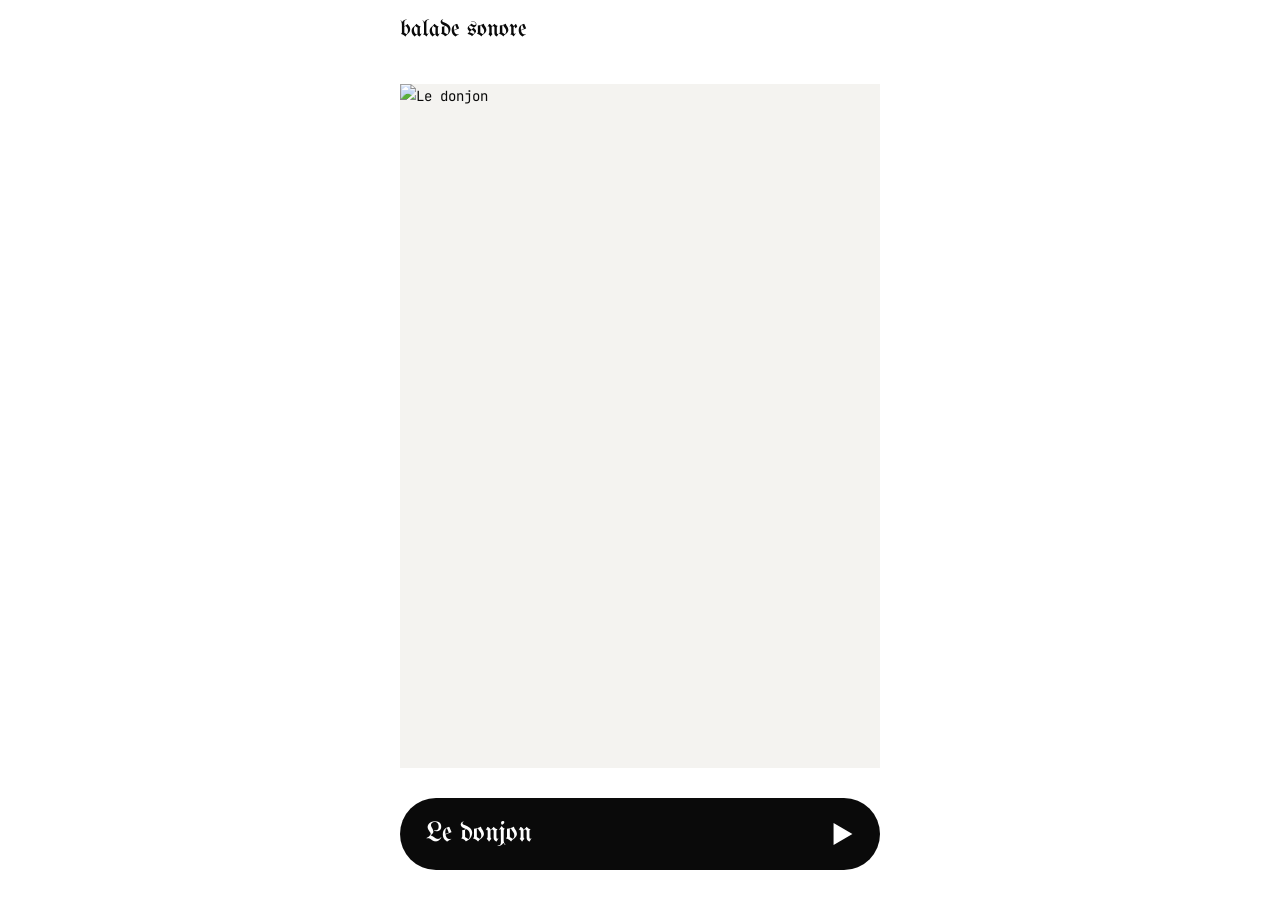
==== donjon.html @ 7338800e "Add files via upload" ====
<!doctype html>
<html lang="fr">
<head>
<meta charset="utf-8">
<meta name="viewport" content="width=device-width, initial-scale=1, viewport-fit=cover">
<meta name="theme-color" content="#ffffff">
<title>Le donjon — Balade sonore, Crouy-sur-Ourcq</title>
<meta name="description" content="Balade sonore — Le donjon, Crouy-sur-Ourcq.">
<link rel="preconnect" href="https://fonts.googleapis.com">
<link rel="preconnect" href="https://fonts.gstatic.com" crossorigin>
<link href="https://fonts.googleapis.com/css2?family=UnifrakturMaguntia&family=JetBrains+Mono:wght@400;500;700&display=swap" rel="stylesheet">
<style>
/* ============================================================
   BALADE SONORE · Crouy-sur-Ourcq — feuille de style commune
   Mobile-first. Blackletter pour les titres, mono pour le reste.
   N&B strict. Rythme vertical : LH = 24px, multiples de 8.
   Aucun filet décoratif — la hiérarchie tient par l'espace.
   ============================================================ */

:root{
  --ink:#0a0a0a;
  --bg:#ffffff;
  --dim:rgba(10,10,10,.45);
  --faint:rgba(10,10,10,.10);
  --black:'UnifrakturMaguntia', serif;
  --mono:'JetBrains Mono', ui-monospace, monospace;
  --lh:24px;
  --pad:20px;
  --player-h:76px;
}

*{box-sizing:border-box;margin:0;padding:0}
html{-webkit-text-size-adjust:100%}
body{
  background:var(--bg);color:var(--ink);
  font-family:var(--mono);
  font-size:14px;line-height:var(--lh);
  font-feature-settings:"tnum" 1;
  -webkit-font-smoothing:antialiased;
  max-width:520px;margin:0 auto;
  min-height:100svh;
  padding:0 var(--pad) calc(var(--player-h) + 32px);
  -webkit-tap-highlight-color:transparent;
}
body.no-player{padding-bottom:calc(var(--lh)*2)}
a{color:inherit;text-decoration:none}
button{font:inherit;color:inherit;background:none;border:none;cursor:pointer}

/* ---------- header ---------- */
header{
  display:flex;justify-content:space-between;align-items:center;
  height:calc(var(--lh)*2.5);
  position:sticky;top:0;background:var(--bg);z-index:20;
}
.brand{font-family:var(--black);font-size:24px;line-height:1;white-space:nowrap;flex:0 0 auto}
.hmeta{
  font-size:10px;letter-spacing:.14em;text-transform:uppercase;color:var(--dim);
  white-space:nowrap;overflow:hidden;text-overflow:ellipsis;
  max-width:52%;text-align:right;padding-left:12px;
}

/* ---------- accueil ---------- */
.intro{padding-top:calc(var(--lh)*.5)}
.intro h1{
  font-family:var(--black);font-weight:400;
  font-size:clamp(46px,14vw,60px);line-height:1;
  margin-bottom:var(--lh);
}
.intro p{font-size:15px;line-height:1.55;max-width:34ch}
.intro p .d{color:var(--dim)}
.facts{
  margin-top:calc(var(--lh)*1.5);
  display:grid;grid-template-columns:1fr 1fr;row-gap:14px;
  font-size:10px;letter-spacing:.1em;text-transform:uppercase;color:var(--dim);
}
.facts div{display:flex;flex-direction:column;gap:4px}
.facts b{color:var(--ink);font-weight:400;font-size:15px;letter-spacing:0;text-transform:none}

.section-label{
  font-size:10px;letter-spacing:.14em;text-transform:uppercase;color:var(--dim);
  margin:calc(var(--lh)*2) 0 var(--lh);
}

/* ---------- capsules ---------- */
.chain{display:flex;flex-direction:column;gap:10px}
.cap{
  display:grid;grid-template-columns:auto 1fr auto;align-items:center;gap:16px;
  background:var(--ink);color:var(--bg);
  border-radius:999px;padding:16px 24px;min-height:66px;
  transition:transform .25s cubic-bezier(.2,.7,.2,1);
}
.cap:active{transform:scale(.985)}
.cap__n{font-size:11px;letter-spacing:.08em;opacity:.55}
.cap__t{font-family:var(--black);font-size:25px;line-height:1;display:block}
.cap__time{font-size:12px;opacity:.55;white-space:nowrap}
.link{height:10px;display:flex;justify-content:center;align-items:center}
.link::before{content:"";width:3px;height:3px;border-radius:50%;background:var(--dim)}

/* ---------- page d'un arrêt ----------
   Sur mobile, l'illustration ET le bouton play doivent TOUJOURS être
   visibles à l'écran, quelle que soit la hauteur de l'appareil —
   sans avoir à faire défiler. On utilise 100dvh (hauteur réelle du
   viewport, barre d'adresse comprise) et une colonne flex où c'est
   l'illustration qui s'adapte, jamais le bouton. */
html, body.stop-page{ height:100%; }
body.stop-page{
  display:flex; flex-direction:column;
  height:100dvh; max-height:100dvh;
  padding-bottom:0; overflow:hidden;
}
body.stop-page header{ flex:0 0 auto; }
body.stop-page main{
  flex:1 1 auto; min-height:0;
  display:flex; flex-direction:column;
  padding-bottom:calc(var(--lh)*1.25);
  overflow-y:auto; -webkit-overflow-scrolling:touch;
}
/* le duo image + bouton occupe TOUJOURS tout l'écran disponible au
   chargement ; si le texte du transcript s'ouvre et dépasse, c'est
   cette zone qui défile — jamais au détriment de l'image/bouton. */
body.stop-page main > .illu{ flex:1 1 auto; }
body.stop-page main > .play-main{ flex:0 0 auto; }

.crumb{
  display:flex;justify-content:space-between;align-items:baseline;
  font-size:10px;letter-spacing:.14em;text-transform:uppercase;color:var(--dim);
  padding-top:calc(var(--lh)*.5);
  flex:0 0 auto;
}
.illu{
  margin-top:var(--lh);
  width:100%;
  background:#f4f3f0;
  display:flex;align-items:center;justify-content:center;
  overflow:hidden;
  flex:1 1 auto;   /* absorbe l'espace disponible, ne pousse jamais le bouton hors écran */
  min-height:0;
}
.illu img{width:100%;height:100%;object-fit:contain;display:block}
.illu .ph{font-size:10px;letter-spacing:.14em;text-transform:uppercase;color:var(--dim)}

/* le bouton, le transcript et le pied de page ne rétrécissent jamais */
.play-main, .acc, .foot{ flex:0 0 auto; }

h2.title{
  font-family:var(--black);font-weight:400;
  font-size:clamp(38px,11vw,50px);line-height:1;
  margin-top:calc(var(--lh)*1.25);
}
.meta{margin-top:12px;font-size:12px;color:var(--dim);display:flex;gap:18px;flex-wrap:wrap}
.desc{margin-top:var(--lh);font-size:15px;line-height:1.55}

/* bouton principal */
.play-main{
  margin-top:calc(var(--lh)*1.25);
  width:100%;display:flex;align-items:center;justify-content:space-between;gap:16px;
  background:var(--ink);color:var(--bg);
  border-radius:999px;padding:18px 26px;min-height:72px;
  transition:transform .25s cubic-bezier(.2,.7,.2,1);
}
.play-main:active{transform:scale(.985)}
.play-main__t{font-family:var(--black);font-size:28px;line-height:1}
.play-main__ic{width:22px;height:22px;flex:0 0 auto}
.play-main__ic svg{width:100%;height:100%;display:block}
.play-main__ic svg path{fill:var(--bg)}

.hint{margin-top:14px;font-size:11px;color:var(--dim);line-height:1.5;display:flex;gap:8px;align-items:flex-start}

/* transcript */
.acc{margin-top:calc(var(--lh)*1.5);border-top:1px solid var(--faint);padding-top:16px}
.acc__btn{display:flex;justify-content:space-between;align-items:center;width:100%;
  font-size:12px;letter-spacing:.1em;text-transform:uppercase;color:var(--dim)}
.acc__body{display:none;margin-top:16px;font-size:14px;line-height:1.7}
.acc__body.on{display:block}
.acc__body p{margin-bottom:14px}

/* suite */
.next{margin-top:calc(var(--lh)*2)}
.next a{display:flex;justify-content:space-between;align-items:center;
  border:1.5px solid var(--ink);border-radius:999px;padding:14px 22px;min-height:60px}
.next__k{font-size:10px;letter-spacing:.12em;text-transform:uppercase;color:var(--dim);display:block;margin-bottom:4px}
.next__t{font-family:var(--black);font-size:22px;line-height:1}
.next__a{font-size:18px}

/* ---------- à propos ---------- */
h2.big{font-family:var(--black);font-weight:400;font-size:44px;line-height:1;padding-top:calc(var(--lh)*.5)}
.about p{margin-top:var(--lh);font-size:15px;line-height:1.6}
.credits{margin-top:calc(var(--lh)*1.5);display:flex;flex-direction:column;gap:18px}
.credits div{display:flex;flex-direction:column;gap:4px}
.credits .k{font-size:10px;letter-spacing:.12em;text-transform:uppercase;color:var(--dim)}
.credits .v{font-size:15px}

/* ---------- footer ---------- */
.foot{margin-top:calc(var(--lh)*2.5);padding-top:20px;border-top:1px solid var(--faint);
  display:flex;justify-content:space-between;font-size:11px;color:var(--dim);letter-spacing:.06em}

/* ---------- lecteur ---------- */
.player{
  position:fixed;left:50%;bottom:12px;z-index:40;
  width:calc(100% - 24px);max-width:496px;
  transform:translateX(-50%) translateY(160%);
  background:var(--ink);color:var(--bg);border-radius:999px;
  display:grid;grid-template-columns:auto 1fr auto;align-items:center;gap:14px;
  padding:10px 16px 10px 10px;
  transition:transform .45s cubic-bezier(.2,.8,.2,1);
}
.player.on{transform:translateX(-50%) translateY(0)}
.pbtn{width:52px;height:52px;border-radius:50%;background:var(--bg);
  display:flex;align-items:center;justify-content:center;flex:0 0 auto}
.pbtn svg{width:15px;height:15px}
.pbtn svg path{fill:var(--ink)}
.pmid{min-width:0}
.ptitle{font-size:13px;white-space:nowrap;overflow:hidden;text-overflow:ellipsis}
.pbar{height:2px;background:rgba(255,255,255,.25);margin-top:8px;border-radius:2px;position:relative;cursor:pointer}
.pbar i{position:absolute;inset:0 auto 0 0;width:0%;background:var(--bg);border-radius:2px}
.ptime{font-size:11px;opacity:.6;margin-top:6px;display:flex;justify-content:space-between}
.pskip{display:flex;gap:6px;flex:0 0 auto}
.pskip button{width:38px;height:38px;border-radius:50%;
  border:1px solid rgba(255,255,255,.3);font-size:9px;color:var(--bg);
  display:flex;align-items:center;justify-content:center}

</style>
</head>
<body class="stop-page">

<header>
  <a class="brand" href="index.html">balade sonore</a>
</header>

<main>
  <div class="illu">
    <img src="img/image_donjon.png" alt="Le donjon">
  </div>

  <button class="play-main" id="s-play">
    <span class="play-main__t" id="s-playlabel">Le donjon</span>
    <span class="play-main__ic" id="s-playicon"><svg viewBox="0 0 12 14"><path d="M0 0l12 7-12 7z"/></svg></span>
  </button>
</main>

<div class="player" id="player">
  <div class="pbtn" id="p-btn"><svg viewBox="0 0 12 14" id="p-icon"><path d="M0 0l12 7-12 7z"/></svg></div>
  <div class="pmid">
    <div class="ptitle" id="p-title">—</div>
    <div class="pbar" id="p-bar"><i id="p-fill"></i></div>
    <div class="ptime"><span id="p-cur">0:00</span><span id="p-dur">0:00</span></div>
  </div>
  <div class="pskip">
    <button id="p-back" aria-label="Reculer de 15 secondes">−15</button>
    <button id="p-fwd" aria-label="Avancer de 15 secondes">+15</button>
  </div>
</div>
<audio id="audio" preload="metadata" playsinline></audio>

<script>
window.STOP = {
  title: "Le donjon",
  dur:   "08:05",
  src:   "audio/donjon.mp3",
  illu:  "img/image_donjon.png"
};

/* Lecteur commun — piloté par window.STOP défini avant ce script. */
(function () {
  var STOP = window.STOP;
  if (!STOP) return;

  var audio   = document.getElementById('audio');
  var player  = document.getElementById('player');
  var pIcon   = document.getElementById('p-icon');
  var pTitle  = document.getElementById('p-title');
  var pFill   = document.getElementById('p-fill');
  var pCur    = document.getElementById('p-cur');
  var pDur    = document.getElementById('p-dur');
  var pBar    = document.getElementById('p-bar');
  var mainBtn = document.getElementById('s-play');
  var mainIc  = document.getElementById('s-playicon');
  var mainLb  = document.getElementById('s-playlabel');

  var ICON_PLAY  = '<path d="M0 0l12 7-12 7z"/>';
  var ICON_PAUSE = '<path d="M0 0h4v14H0zM8 0h4v14H8z"/>';

  var demoTimer = null, demoT = 0, demoLen = 300;

  function durToSec(d){ var p = String(d).split(':'); return (+p[0]) * 60 + (+p[1] || 0); }
  function fmt(s){
    if (!isFinite(s) || s < 0) s = 0;
    var m = Math.floor(s / 60), x = Math.floor(s % 60);
    return m + ':' + String(x).padStart(2, '0');
  }

  /* ---------- init ---------- */
  audio.src = STOP.src;
  pTitle.textContent = STOP.title;
  pDur.textContent   = STOP.dur;
  demoLen = durToSec(STOP.dur);

  if ('mediaSession' in navigator) {
    navigator.mediaSession.metadata = new MediaMetadata({
      title: STOP.title,
      artist: 'Balade sonore — Crouy-sur-Ourcq',
      album: 'Médiévales du Houssoy 2026',
      artwork: STOP.illu ? [{ src: STOP.illu, sizes: '512x512', type: 'image/png' }] : []
    });
    navigator.mediaSession.setActionHandler('play',  play);
    navigator.mediaSession.setActionHandler('pause', pause);
    navigator.mediaSession.setActionHandler('seekbackward', function(){ skip(-15); });
    navigator.mediaSession.setActionHandler('seekforward',  function(){ skip(15); });
  }

  /* ---------- lecture ---------- */
  function play(){
    player.classList.add('on');
    var p = audio.play();
    if (p && p.catch) p.catch(startDemo);   // fichier absent → démo
  }
  function pause(){
    audio.pause();
    if (demoTimer) { clearInterval(demoTimer); demoTimer = null; }
    icons(false);
  }
  function toggle(){
    if (audio.paused && !demoTimer) play(); else pause();
  }
  function startDemo(){
    clearInterval(demoTimer);
    demoTimer = setInterval(function(){
      demoT += 0.25;
      if (demoT >= demoLen) { demoT = 0; pause(); return; }
      paint(demoT, demoLen);
    }, 250);
    icons(true);
  }
  function skip(d){
    if (demoTimer) { demoT = Math.max(0, Math.min(demoLen, demoT + d)); paint(demoT, demoLen); }
    else { audio.currentTime = Math.max(0, Math.min(audio.duration || 0, audio.currentTime + d)); }
  }
  function paint(cur, dur){
    pFill.style.width = (dur ? cur / dur * 100 : 0) + '%';
    pCur.textContent = fmt(cur);
    pDur.textContent = fmt(dur);
  }
  function icons(on){
    pIcon.innerHTML = on ? ICON_PAUSE : ICON_PLAY;
    mainIc.querySelector('svg').innerHTML = on ? ICON_PAUSE : ICON_PLAY;
    /* le libellé reste le nom de l'arrêt — seule l'icône indique l'état */
  }

  audio.addEventListener('play',  function(){ if (demoTimer){clearInterval(demoTimer);demoTimer=null;} icons(true); });
  audio.addEventListener('pause', function(){ if (!demoTimer) icons(false); });
  audio.addEventListener('ended', function(){ icons(false); });
  audio.addEventListener('timeupdate', function(){
    if (!demoTimer) paint(audio.currentTime, audio.duration || demoLen);
  });

  mainBtn.addEventListener('click', toggle);
  document.getElementById('p-btn').addEventListener('click', toggle);
  document.getElementById('p-back').addEventListener('click', function(){ skip(-15); });
  document.getElementById('p-fwd').addEventListener('click',  function(){ skip(15); });
  pBar.addEventListener('click', function(e){
    var r = pBar.getBoundingClientRect(), ratio = (e.clientX - r.left) / r.width;
    if (demoTimer) { demoT = ratio * demoLen; paint(demoT, demoLen); }
    else if (audio.duration) audio.currentTime = ratio * audio.duration;
  });

  /* ---------- transcript ---------- */
  var trBtn = document.getElementById('tr-btn');
  if (trBtn) {
    trBtn.addEventListener('click', function(){
      var b = document.getElementById('tr-body');
      b.classList.toggle('on');
      document.getElementById('tr-sign').textContent = b.classList.contains('on') ? '−' : '+';
    });
  }
})();

</script>
</body>
</html>
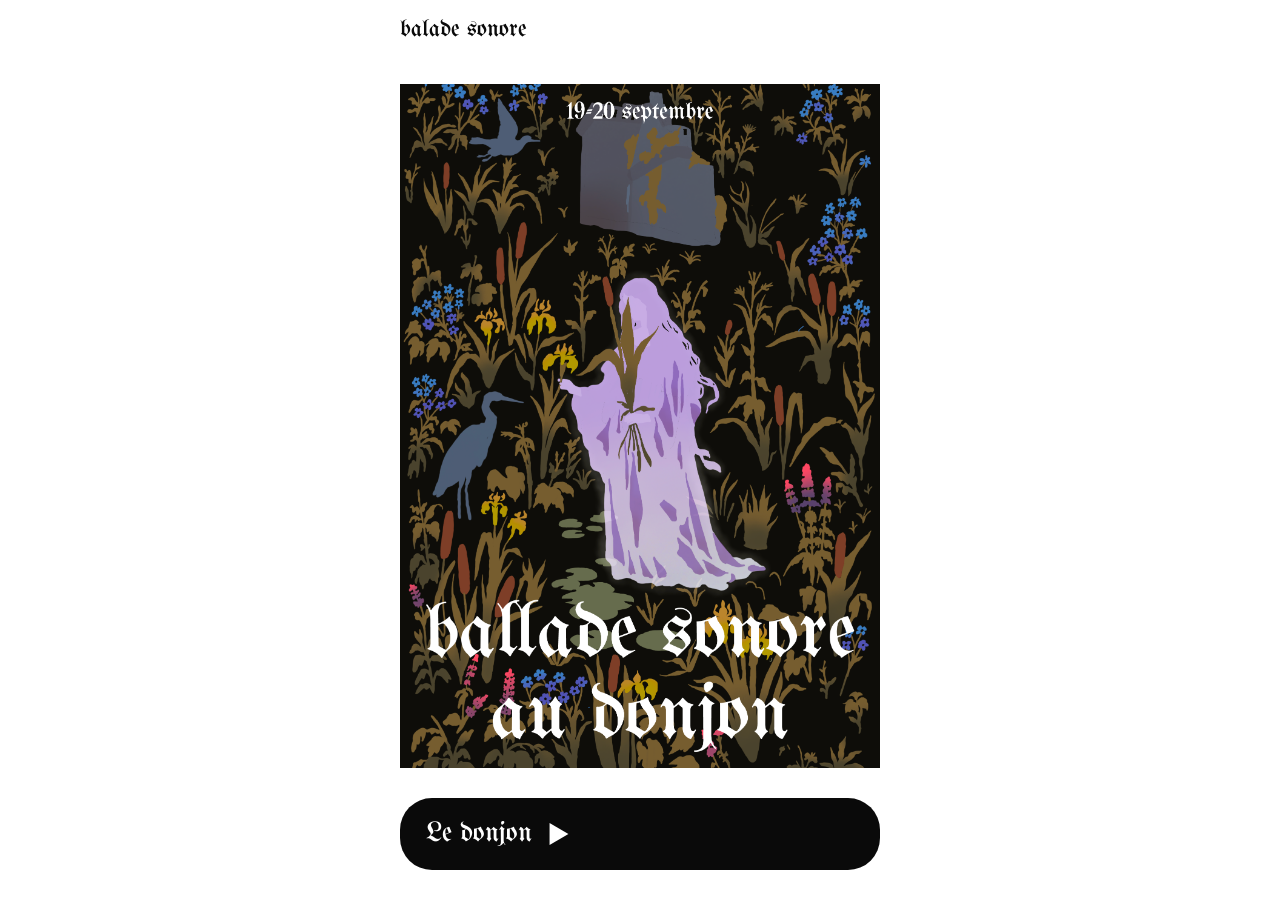
==== commit 43949ca5: "Add files via upload" ====
--- a/donjon.html
+++ b/donjon.html
@@ -130,13 +130,15 @@
 .illu{
   margin-top:var(--lh);
   width:100%;
-  background:#f4f3f0;
+  aspect-ratio:2/3;         /* même ratio que les affiches → jamais de bord visible */
+  max-height:100%;
   display:flex;align-items:center;justify-content:center;
   overflow:hidden;
-  flex:1 1 auto;   /* absorbe l'espace disponible, ne pousse jamais le bouton hors écran */
+  flex:0 1 auto;
   min-height:0;
-}
-.illu img{width:100%;height:100%;object-fit:contain;display:block}
+  margin-left:auto;margin-right:auto;
+}
+.illu img{width:100%;height:100%;object-fit:cover;display:block}
 .illu .ph{font-size:10px;letter-spacing:.14em;text-transform:uppercase;color:var(--dim)}
 
 /* le bouton, le transcript et le pied de page ne rétrécissent jamais */
@@ -150,19 +152,33 @@
 .meta{margin-top:12px;font-size:12px;color:var(--dim);display:flex;gap:18px;flex-wrap:wrap}
 .desc{margin-top:var(--lh);font-size:15px;line-height:1.55}
 
-/* bouton principal */
+/* bouton principal — devient lui-même le lecteur une fois lancé */
 .play-main{
   margin-top:calc(var(--lh)*1.25);
-  width:100%;display:flex;align-items:center;justify-content:space-between;gap:16px;
+  width:100%;
   background:var(--ink);color:var(--bg);
-  border-radius:999px;padding:18px 26px;min-height:72px;
-  transition:transform .25s cubic-bezier(.2,.7,.2,1);
+  border-radius:32px;padding:18px 26px;min-height:72px;
+  transition:transform .25s cubic-bezier(.2,.7,.2,1), border-radius .25s ease;
+  display:flex;flex-direction:column;justify-content:center;gap:10px;
 }
 .play-main:active{transform:scale(.985)}
+.play-main__row{display:flex;align-items:center;justify-content:space-between;gap:16px}
 .play-main__t{font-family:var(--black);font-size:28px;line-height:1}
 .play-main__ic{width:22px;height:22px;flex:0 0 auto}
 .play-main__ic svg{width:100%;height:100%;display:block}
 .play-main__ic svg path{fill:var(--bg)}
+
+.play-main__bar{
+  height:2px;background:rgba(255,255,255,.25);border-radius:2px;position:relative;cursor:pointer;
+  display:none;
+}
+.play-main.on .play-main__bar{display:block}
+.play-main__bar i{position:absolute;inset:0 auto 0 0;width:0%;background:var(--bg);border-radius:2px}
+.play-main__time{
+  display:none;
+  justify-content:space-between;font-size:11px;opacity:.6;
+}
+.play-main.on .play-main__time{display:flex}
 
 .hint{margin-top:14px;font-size:11px;color:var(--dim);line-height:1.5;display:flex;gap:8px;align-items:flex-start}
 
@@ -233,23 +249,15 @@
   </div>
 
   <button class="play-main" id="s-play">
-    <span class="play-main__t" id="s-playlabel">Le donjon</span>
-    <span class="play-main__ic" id="s-playicon"><svg viewBox="0 0 12 14"><path d="M0 0l12 7-12 7z"/></svg></span>
+    <span class="play-main__row">
+      <span class="play-main__t" id="s-playlabel">Le donjon</span>
+      <span class="play-main__ic" id="s-playicon"><svg viewBox="0 0 12 14"><path d="M0 0l12 7-12 7z"/></svg></span>
+    </span>
+    <span class="play-main__bar" id="p-bar"><i id="p-fill"></i></span>
+    <span class="play-main__time"><span id="p-cur">0:00</span><span id="p-dur">08:05</span></span>
   </button>
 </main>
 
-<div class="player" id="player">
-  <div class="pbtn" id="p-btn"><svg viewBox="0 0 12 14" id="p-icon"><path d="M0 0l12 7-12 7z"/></svg></div>
-  <div class="pmid">
-    <div class="ptitle" id="p-title">—</div>
-    <div class="pbar" id="p-bar"><i id="p-fill"></i></div>
-    <div class="ptime"><span id="p-cur">0:00</span><span id="p-dur">0:00</span></div>
-  </div>
-  <div class="pskip">
-    <button id="p-back" aria-label="Reculer de 15 secondes">−15</button>
-    <button id="p-fwd" aria-label="Avancer de 15 secondes">+15</button>
-  </div>
-</div>
 <audio id="audio" preload="metadata" playsinline></audio>
 
 <script>
@@ -260,22 +268,22 @@
   illu:  "img/image_donjon.png"
 };
 
-/* Lecteur commun — piloté par window.STOP défini avant ce script. */
+/* Lecteur commun — piloté par window.STOP défini avant ce script.
+   Le bouton principal (#s-play) EST le lecteur : au premier clic il
+   se transforme sur place (barre de progression + temps), sans bloc
+   flottant séparé. Pas de boutons d'avance/retour : on écoute dans
+   l'ordre, du début à la fin. */
 (function () {
   var STOP = window.STOP;
   if (!STOP) return;
 
   var audio   = document.getElementById('audio');
-  var player  = document.getElementById('player');
-  var pIcon   = document.getElementById('p-icon');
-  var pTitle  = document.getElementById('p-title');
+  var mainBtn = document.getElementById('s-play');
+  var mainIc  = document.getElementById('s-playicon');
+  var pBar    = document.getElementById('p-bar');
   var pFill   = document.getElementById('p-fill');
   var pCur    = document.getElementById('p-cur');
   var pDur    = document.getElementById('p-dur');
-  var pBar    = document.getElementById('p-bar');
-  var mainBtn = document.getElementById('s-play');
-  var mainIc  = document.getElementById('s-playicon');
-  var mainLb  = document.getElementById('s-playlabel');
 
   var ICON_PLAY  = '<path d="M0 0l12 7-12 7z"/>';
   var ICON_PAUSE = '<path d="M0 0h4v14H0zM8 0h4v14H8z"/>';
@@ -291,8 +299,7 @@
 
   /* ---------- init ---------- */
   audio.src = STOP.src;
-  pTitle.textContent = STOP.title;
-  pDur.textContent   = STOP.dur;
+  pDur.textContent = STOP.dur;
   demoLen = durToSec(STOP.dur);
 
   if ('mediaSession' in navigator) {
@@ -304,20 +311,18 @@
     });
     navigator.mediaSession.setActionHandler('play',  play);
     navigator.mediaSession.setActionHandler('pause', pause);
-    navigator.mediaSession.setActionHandler('seekbackward', function(){ skip(-15); });
-    navigator.mediaSession.setActionHandler('seekforward',  function(){ skip(15); });
   }
 
   /* ---------- lecture ---------- */
   function play(){
-    player.classList.add('on');
+    mainBtn.classList.add('on');
     var p = audio.play();
     if (p && p.catch) p.catch(startDemo);   // fichier absent → démo
   }
   function pause(){
     audio.pause();
     if (demoTimer) { clearInterval(demoTimer); demoTimer = null; }
-    icons(false);
+    icon(false);
   }
   function toggle(){
     if (audio.paused && !demoTimer) play(); else pause();
@@ -329,49 +334,35 @@
       if (demoT >= demoLen) { demoT = 0; pause(); return; }
       paint(demoT, demoLen);
     }, 250);
-    icons(true);
-  }
-  function skip(d){
-    if (demoTimer) { demoT = Math.max(0, Math.min(demoLen, demoT + d)); paint(demoT, demoLen); }
-    else { audio.currentTime = Math.max(0, Math.min(audio.duration || 0, audio.currentTime + d)); }
+    icon(true);
   }
   function paint(cur, dur){
     pFill.style.width = (dur ? cur / dur * 100 : 0) + '%';
     pCur.textContent = fmt(cur);
     pDur.textContent = fmt(dur);
   }
-  function icons(on){
-    pIcon.innerHTML = on ? ICON_PAUSE : ICON_PLAY;
+  function icon(on){
     mainIc.querySelector('svg').innerHTML = on ? ICON_PAUSE : ICON_PLAY;
-    /* le libellé reste le nom de l'arrêt — seule l'icône indique l'état */
-  }
-
-  audio.addEventListener('play',  function(){ if (demoTimer){clearInterval(demoTimer);demoTimer=null;} icons(true); });
-  audio.addEventListener('pause', function(){ if (!demoTimer) icons(false); });
-  audio.addEventListener('ended', function(){ icons(false); });
+  }
+
+  audio.addEventListener('play',  function(){ if (demoTimer){clearInterval(demoTimer);demoTimer=null;} icon(true); });
+  audio.addEventListener('pause', function(){ if (!demoTimer) icon(false); });
+  audio.addEventListener('ended', function(){ icon(false); });
   audio.addEventListener('timeupdate', function(){
     if (!demoTimer) paint(audio.currentTime, audio.duration || demoLen);
   });
 
-  mainBtn.addEventListener('click', toggle);
-  document.getElementById('p-btn').addEventListener('click', toggle);
-  document.getElementById('p-back').addEventListener('click', function(){ skip(-15); });
-  document.getElementById('p-fwd').addEventListener('click',  function(){ skip(15); });
+  mainBtn.addEventListener('click', function(e){
+    /* un clic sur la barre sert à naviguer dans le son, pas à le mettre en pause */
+    if (e.target === pBar || pBar.contains(e.target)) return;
+    toggle();
+  });
   pBar.addEventListener('click', function(e){
+    e.stopPropagation();
     var r = pBar.getBoundingClientRect(), ratio = (e.clientX - r.left) / r.width;
     if (demoTimer) { demoT = ratio * demoLen; paint(demoT, demoLen); }
     else if (audio.duration) audio.currentTime = ratio * audio.duration;
   });
-
-  /* ---------- transcript ---------- */
-  var trBtn = document.getElementById('tr-btn');
-  if (trBtn) {
-    trBtn.addEventListener('click', function(){
-      var b = document.getElementById('tr-body');
-      b.classList.toggle('on');
-      document.getElementById('tr-sign').textContent = b.classList.contains('on') ? '−' : '+';
-    });
-  }
 })();
 
 </script>
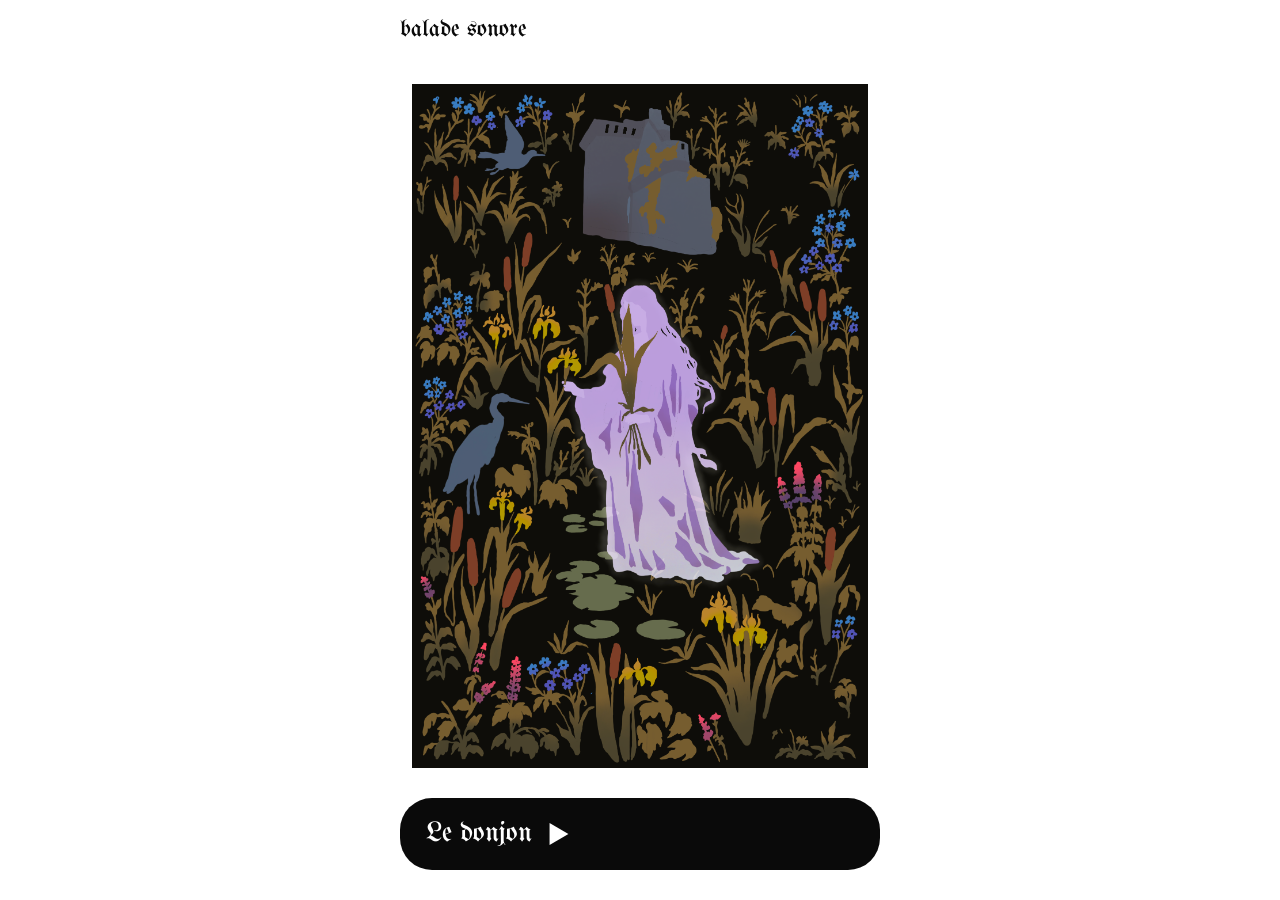
==== commit c4b6053c: "Add files via upload" ====
--- a/donjon.html
+++ b/donjon.html
@@ -130,15 +130,16 @@
 .illu{
   margin-top:var(--lh);
   width:100%;
-  aspect-ratio:2/3;         /* même ratio que les affiches → jamais de bord visible */
-  max-height:100%;
   display:flex;align-items:center;justify-content:center;
   overflow:hidden;
-  flex:0 1 auto;
+  flex:1 1 auto;
   min-height:0;
-  margin-left:auto;margin-right:auto;
-}
-.illu img{width:100%;height:100%;object-fit:cover;display:block}
+}
+.illu img{
+  max-width:100%;max-height:100%;
+  width:auto;height:auto;
+  object-fit:contain;display:block;
+}
 .illu .ph{font-size:10px;letter-spacing:.14em;text-transform:uppercase;color:var(--dim)}
 
 /* le bouton, le transcript et le pied de page ne rétrécissent jamais */
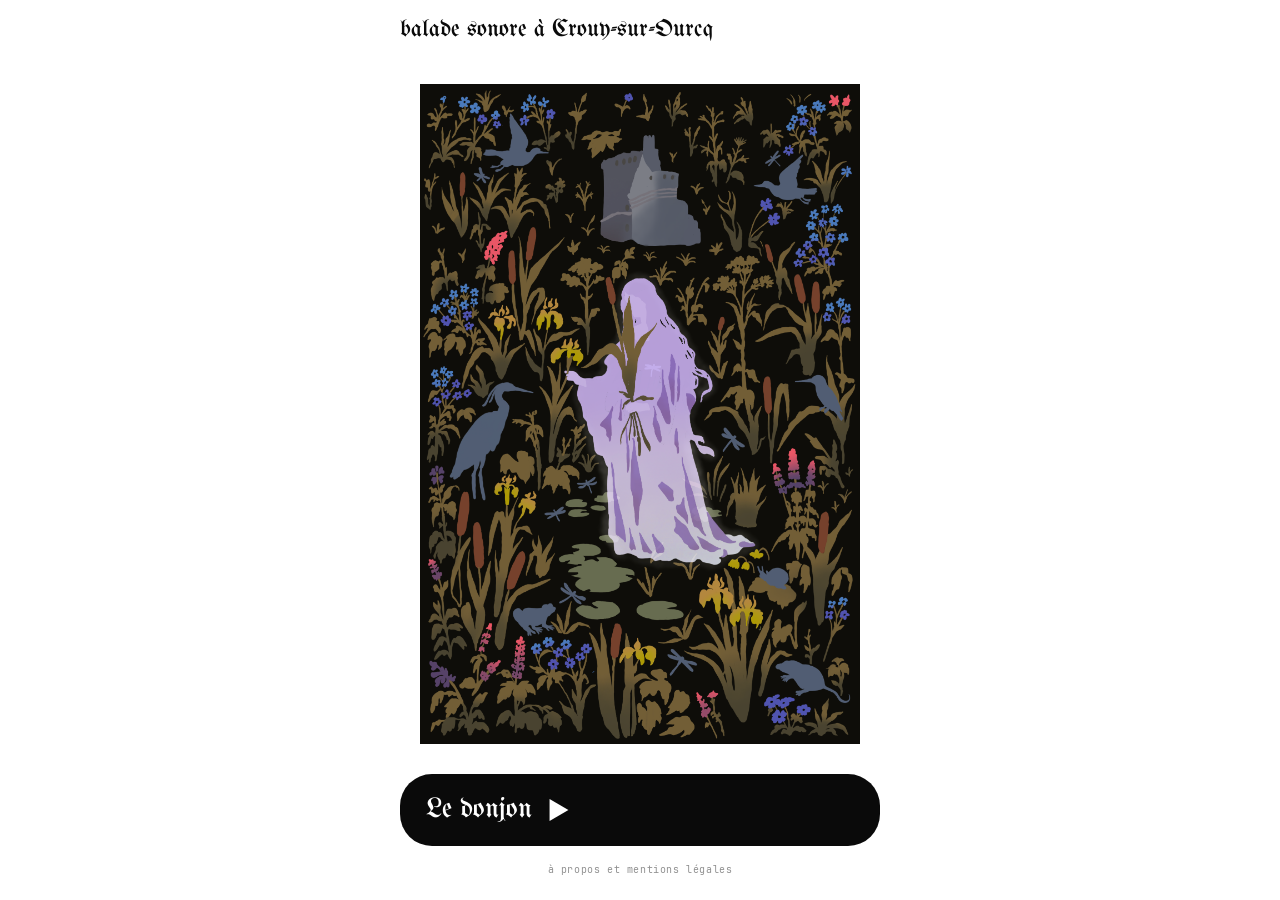
==== commit b5fa71f8: "Add files via upload" ====
--- a/donjon.html
+++ b/donjon.html
@@ -4,244 +4,16 @@
 <meta charset="utf-8">
 <meta name="viewport" content="width=device-width, initial-scale=1, viewport-fit=cover">
 <meta name="theme-color" content="#ffffff">
-<title>Le donjon — Balade sonore, Crouy-sur-Ourcq</title>
-<meta name="description" content="Balade sonore — Le donjon, Crouy-sur-Ourcq.">
-<link rel="preconnect" href="https://fonts.googleapis.com">
-<link rel="preconnect" href="https://fonts.gstatic.com" crossorigin>
-<link href="https://fonts.googleapis.com/css2?family=UnifrakturMaguntia&family=JetBrains+Mono:wght@400;500;700&display=swap" rel="stylesheet">
-<style>
-/* ============================================================
-   BALADE SONORE · Crouy-sur-Ourcq — feuille de style commune
-   Mobile-first. Blackletter pour les titres, mono pour le reste.
-   N&B strict. Rythme vertical : LH = 24px, multiples de 8.
-   Aucun filet décoratif — la hiérarchie tient par l'espace.
-   ============================================================ */
-
-:root{
-  --ink:#0a0a0a;
-  --bg:#ffffff;
-  --dim:rgba(10,10,10,.45);
-  --faint:rgba(10,10,10,.10);
-  --black:'UnifrakturMaguntia', serif;
-  --mono:'JetBrains Mono', ui-monospace, monospace;
-  --lh:24px;
-  --pad:20px;
-  --player-h:76px;
-}
-
-*{box-sizing:border-box;margin:0;padding:0}
-html{-webkit-text-size-adjust:100%}
-body{
-  background:var(--bg);color:var(--ink);
-  font-family:var(--mono);
-  font-size:14px;line-height:var(--lh);
-  font-feature-settings:"tnum" 1;
-  -webkit-font-smoothing:antialiased;
-  max-width:520px;margin:0 auto;
-  min-height:100svh;
-  padding:0 var(--pad) calc(var(--player-h) + 32px);
-  -webkit-tap-highlight-color:transparent;
-}
-body.no-player{padding-bottom:calc(var(--lh)*2)}
-a{color:inherit;text-decoration:none}
-button{font:inherit;color:inherit;background:none;border:none;cursor:pointer}
-
-/* ---------- header ---------- */
-header{
-  display:flex;justify-content:space-between;align-items:center;
-  height:calc(var(--lh)*2.5);
-  position:sticky;top:0;background:var(--bg);z-index:20;
-}
-.brand{font-family:var(--black);font-size:24px;line-height:1;white-space:nowrap;flex:0 0 auto}
-.hmeta{
-  font-size:10px;letter-spacing:.14em;text-transform:uppercase;color:var(--dim);
-  white-space:nowrap;overflow:hidden;text-overflow:ellipsis;
-  max-width:52%;text-align:right;padding-left:12px;
-}
-
-/* ---------- accueil ---------- */
-.intro{padding-top:calc(var(--lh)*.5)}
-.intro h1{
-  font-family:var(--black);font-weight:400;
-  font-size:clamp(46px,14vw,60px);line-height:1;
-  margin-bottom:var(--lh);
-}
-.intro p{font-size:15px;line-height:1.55;max-width:34ch}
-.intro p .d{color:var(--dim)}
-.facts{
-  margin-top:calc(var(--lh)*1.5);
-  display:grid;grid-template-columns:1fr 1fr;row-gap:14px;
-  font-size:10px;letter-spacing:.1em;text-transform:uppercase;color:var(--dim);
-}
-.facts div{display:flex;flex-direction:column;gap:4px}
-.facts b{color:var(--ink);font-weight:400;font-size:15px;letter-spacing:0;text-transform:none}
-
-.section-label{
-  font-size:10px;letter-spacing:.14em;text-transform:uppercase;color:var(--dim);
-  margin:calc(var(--lh)*2) 0 var(--lh);
-}
-
-/* ---------- capsules ---------- */
-.chain{display:flex;flex-direction:column;gap:10px}
-.cap{
-  display:grid;grid-template-columns:auto 1fr auto;align-items:center;gap:16px;
-  background:var(--ink);color:var(--bg);
-  border-radius:999px;padding:16px 24px;min-height:66px;
-  transition:transform .25s cubic-bezier(.2,.7,.2,1);
-}
-.cap:active{transform:scale(.985)}
-.cap__n{font-size:11px;letter-spacing:.08em;opacity:.55}
-.cap__t{font-family:var(--black);font-size:25px;line-height:1;display:block}
-.cap__time{font-size:12px;opacity:.55;white-space:nowrap}
-.link{height:10px;display:flex;justify-content:center;align-items:center}
-.link::before{content:"";width:3px;height:3px;border-radius:50%;background:var(--dim)}
-
-/* ---------- page d'un arrêt ----------
-   Sur mobile, l'illustration ET le bouton play doivent TOUJOURS être
-   visibles à l'écran, quelle que soit la hauteur de l'appareil —
-   sans avoir à faire défiler. On utilise 100dvh (hauteur réelle du
-   viewport, barre d'adresse comprise) et une colonne flex où c'est
-   l'illustration qui s'adapte, jamais le bouton. */
-html, body.stop-page{ height:100%; }
-body.stop-page{
-  display:flex; flex-direction:column;
-  height:100dvh; max-height:100dvh;
-  padding-bottom:0; overflow:hidden;
-}
-body.stop-page header{ flex:0 0 auto; }
-body.stop-page main{
-  flex:1 1 auto; min-height:0;
-  display:flex; flex-direction:column;
-  padding-bottom:calc(var(--lh)*1.25);
-  overflow-y:auto; -webkit-overflow-scrolling:touch;
-}
-/* le duo image + bouton occupe TOUJOURS tout l'écran disponible au
-   chargement ; si le texte du transcript s'ouvre et dépasse, c'est
-   cette zone qui défile — jamais au détriment de l'image/bouton. */
-body.stop-page main > .illu{ flex:1 1 auto; }
-body.stop-page main > .play-main{ flex:0 0 auto; }
-
-.crumb{
-  display:flex;justify-content:space-between;align-items:baseline;
-  font-size:10px;letter-spacing:.14em;text-transform:uppercase;color:var(--dim);
-  padding-top:calc(var(--lh)*.5);
-  flex:0 0 auto;
-}
-.illu{
-  margin-top:var(--lh);
-  width:100%;
-  display:flex;align-items:center;justify-content:center;
-  overflow:hidden;
-  flex:1 1 auto;
-  min-height:0;
-}
-.illu img{
-  max-width:100%;max-height:100%;
-  width:auto;height:auto;
-  object-fit:contain;display:block;
-}
-.illu .ph{font-size:10px;letter-spacing:.14em;text-transform:uppercase;color:var(--dim)}
-
-/* le bouton, le transcript et le pied de page ne rétrécissent jamais */
-.play-main, .acc, .foot{ flex:0 0 auto; }
-
-h2.title{
-  font-family:var(--black);font-weight:400;
-  font-size:clamp(38px,11vw,50px);line-height:1;
-  margin-top:calc(var(--lh)*1.25);
-}
-.meta{margin-top:12px;font-size:12px;color:var(--dim);display:flex;gap:18px;flex-wrap:wrap}
-.desc{margin-top:var(--lh);font-size:15px;line-height:1.55}
-
-/* bouton principal — devient lui-même le lecteur une fois lancé */
-.play-main{
-  margin-top:calc(var(--lh)*1.25);
-  width:100%;
-  background:var(--ink);color:var(--bg);
-  border-radius:32px;padding:18px 26px;min-height:72px;
-  transition:transform .25s cubic-bezier(.2,.7,.2,1), border-radius .25s ease;
-  display:flex;flex-direction:column;justify-content:center;gap:10px;
-}
-.play-main:active{transform:scale(.985)}
-.play-main__row{display:flex;align-items:center;justify-content:space-between;gap:16px}
-.play-main__t{font-family:var(--black);font-size:28px;line-height:1}
-.play-main__ic{width:22px;height:22px;flex:0 0 auto}
-.play-main__ic svg{width:100%;height:100%;display:block}
-.play-main__ic svg path{fill:var(--bg)}
-
-.play-main__bar{
-  height:2px;background:rgba(255,255,255,.25);border-radius:2px;position:relative;cursor:pointer;
-  display:none;
-}
-.play-main.on .play-main__bar{display:block}
-.play-main__bar i{position:absolute;inset:0 auto 0 0;width:0%;background:var(--bg);border-radius:2px}
-.play-main__time{
-  display:none;
-  justify-content:space-between;font-size:11px;opacity:.6;
-}
-.play-main.on .play-main__time{display:flex}
-
-.hint{margin-top:14px;font-size:11px;color:var(--dim);line-height:1.5;display:flex;gap:8px;align-items:flex-start}
-
-/* transcript */
-.acc{margin-top:calc(var(--lh)*1.5);border-top:1px solid var(--faint);padding-top:16px}
-.acc__btn{display:flex;justify-content:space-between;align-items:center;width:100%;
-  font-size:12px;letter-spacing:.1em;text-transform:uppercase;color:var(--dim)}
-.acc__body{display:none;margin-top:16px;font-size:14px;line-height:1.7}
-.acc__body.on{display:block}
-.acc__body p{margin-bottom:14px}
-
-/* suite */
-.next{margin-top:calc(var(--lh)*2)}
-.next a{display:flex;justify-content:space-between;align-items:center;
-  border:1.5px solid var(--ink);border-radius:999px;padding:14px 22px;min-height:60px}
-.next__k{font-size:10px;letter-spacing:.12em;text-transform:uppercase;color:var(--dim);display:block;margin-bottom:4px}
-.next__t{font-family:var(--black);font-size:22px;line-height:1}
-.next__a{font-size:18px}
-
-/* ---------- à propos ---------- */
-h2.big{font-family:var(--black);font-weight:400;font-size:44px;line-height:1;padding-top:calc(var(--lh)*.5)}
-.about p{margin-top:var(--lh);font-size:15px;line-height:1.6}
-.credits{margin-top:calc(var(--lh)*1.5);display:flex;flex-direction:column;gap:18px}
-.credits div{display:flex;flex-direction:column;gap:4px}
-.credits .k{font-size:10px;letter-spacing:.12em;text-transform:uppercase;color:var(--dim)}
-.credits .v{font-size:15px}
-
-/* ---------- footer ---------- */
-.foot{margin-top:calc(var(--lh)*2.5);padding-top:20px;border-top:1px solid var(--faint);
-  display:flex;justify-content:space-between;font-size:11px;color:var(--dim);letter-spacing:.06em}
-
-/* ---------- lecteur ---------- */
-.player{
-  position:fixed;left:50%;bottom:12px;z-index:40;
-  width:calc(100% - 24px);max-width:496px;
-  transform:translateX(-50%) translateY(160%);
-  background:var(--ink);color:var(--bg);border-radius:999px;
-  display:grid;grid-template-columns:auto 1fr auto;align-items:center;gap:14px;
-  padding:10px 16px 10px 10px;
-  transition:transform .45s cubic-bezier(.2,.8,.2,1);
-}
-.player.on{transform:translateX(-50%) translateY(0)}
-.pbtn{width:52px;height:52px;border-radius:50%;background:var(--bg);
-  display:flex;align-items:center;justify-content:center;flex:0 0 auto}
-.pbtn svg{width:15px;height:15px}
-.pbtn svg path{fill:var(--ink)}
-.pmid{min-width:0}
-.ptitle{font-size:13px;white-space:nowrap;overflow:hidden;text-overflow:ellipsis}
-.pbar{height:2px;background:rgba(255,255,255,.25);margin-top:8px;border-radius:2px;position:relative;cursor:pointer}
-.pbar i{position:absolute;inset:0 auto 0 0;width:0%;background:var(--bg);border-radius:2px}
-.ptime{font-size:11px;opacity:.6;margin-top:6px;display:flex;justify-content:space-between}
-.pskip{display:flex;gap:6px;flex:0 0 auto}
-.pskip button{width:38px;height:38px;border-radius:50%;
-  border:1px solid rgba(255,255,255,.3);font-size:9px;color:var(--bg);
-  display:flex;align-items:center;justify-content:center}
-
-</style>
+<title>Le donjon — Balade sonore à Crouy-sur-Ourcq</title>
+<meta name="description" content="Balade sonore à Crouy-sur-Ourcq — Le donjon.">
+<link rel="preload" href="fonts/UnifrakturMaguntia-Regular.woff2" as="font" type="font/woff2" crossorigin>
+<link rel="preload" href="fonts/JetBrainsMono-Regular.woff2" as="font" type="font/woff2" crossorigin>
+<link rel="stylesheet" href="style.css">
 </head>
 <body class="stop-page">
 
 <header>
-  <a class="brand" href="index.html">balade sonore</a>
+  <a class="brand" href="index.html">balade sonore à Crouy-sur-Ourcq</a>
 </header>
 
 <main>
@@ -249,123 +21,31 @@
     <img src="img/image_donjon.png" alt="Le donjon">
   </div>
 
-  <button class="play-main" id="s-play">
+  <button class="play-main" id="s-play" type="button" aria-label="Écouter : Le donjon">
     <span class="play-main__row">
-      <span class="play-main__t" id="s-playlabel">Le donjon</span>
-      <span class="play-main__ic" id="s-playicon"><svg viewBox="0 0 12 14"><path d="M0 0l12 7-12 7z"/></svg></span>
+      <span class="play-main__t">Le donjon</span>
+      <span class="play-main__ic" id="s-playicon" aria-hidden="true"><svg viewBox="0 0 12 14"><path d="M0 0l12 7-12 7z"/></svg></span>
     </span>
-    <span class="play-main__bar" id="p-bar"><i id="p-fill"></i></span>
-    <span class="play-main__time"><span id="p-cur">0:00</span><span id="p-dur">08:05</span></span>
+    <span class="play-main__bar" id="p-bar" aria-hidden="true"><i id="p-fill"></i></span>
+    <span class="play-main__time" aria-hidden="true"><span id="p-cur">0:00</span><span id="p-dur">8:05</span></span>
   </button>
+
+  <p class="err" id="s-err" role="alert" hidden>Le son ne se charge pas. Vérifiez votre connexion internet, puis appuyez de nouveau sur le bouton.</p>
+
+  <a class="stop-legal" href="index.html#mentions">à propos et mentions légales</a>
 </main>
 
 <audio id="audio" preload="metadata" playsinline></audio>
 
 <script>
 window.STOP = {
+  id:    "donjon",
   title: "Le donjon",
-  dur:   "08:05",
   src:   "audio/donjon.mp3",
   illu:  "img/image_donjon.png"
 };
-
-/* Lecteur commun — piloté par window.STOP défini avant ce script.
-   Le bouton principal (#s-play) EST le lecteur : au premier clic il
-   se transforme sur place (barre de progression + temps), sans bloc
-   flottant séparé. Pas de boutons d'avance/retour : on écoute dans
-   l'ordre, du début à la fin. */
-(function () {
-  var STOP = window.STOP;
-  if (!STOP) return;
-
-  var audio   = document.getElementById('audio');
-  var mainBtn = document.getElementById('s-play');
-  var mainIc  = document.getElementById('s-playicon');
-  var pBar    = document.getElementById('p-bar');
-  var pFill   = document.getElementById('p-fill');
-  var pCur    = document.getElementById('p-cur');
-  var pDur    = document.getElementById('p-dur');
-
-  var ICON_PLAY  = '<path d="M0 0l12 7-12 7z"/>';
-  var ICON_PAUSE = '<path d="M0 0h4v14H0zM8 0h4v14H8z"/>';
-
-  var demoTimer = null, demoT = 0, demoLen = 300;
-
-  function durToSec(d){ var p = String(d).split(':'); return (+p[0]) * 60 + (+p[1] || 0); }
-  function fmt(s){
-    if (!isFinite(s) || s < 0) s = 0;
-    var m = Math.floor(s / 60), x = Math.floor(s % 60);
-    return m + ':' + String(x).padStart(2, '0');
-  }
-
-  /* ---------- init ---------- */
-  audio.src = STOP.src;
-  pDur.textContent = STOP.dur;
-  demoLen = durToSec(STOP.dur);
-
-  if ('mediaSession' in navigator) {
-    navigator.mediaSession.metadata = new MediaMetadata({
-      title: STOP.title,
-      artist: 'Balade sonore — Crouy-sur-Ourcq',
-      album: 'Médiévales du Houssoy 2026',
-      artwork: STOP.illu ? [{ src: STOP.illu, sizes: '512x512', type: 'image/png' }] : []
-    });
-    navigator.mediaSession.setActionHandler('play',  play);
-    navigator.mediaSession.setActionHandler('pause', pause);
-  }
-
-  /* ---------- lecture ---------- */
-  function play(){
-    mainBtn.classList.add('on');
-    var p = audio.play();
-    if (p && p.catch) p.catch(startDemo);   // fichier absent → démo
-  }
-  function pause(){
-    audio.pause();
-    if (demoTimer) { clearInterval(demoTimer); demoTimer = null; }
-    icon(false);
-  }
-  function toggle(){
-    if (audio.paused && !demoTimer) play(); else pause();
-  }
-  function startDemo(){
-    clearInterval(demoTimer);
-    demoTimer = setInterval(function(){
-      demoT += 0.25;
-      if (demoT >= demoLen) { demoT = 0; pause(); return; }
-      paint(demoT, demoLen);
-    }, 250);
-    icon(true);
-  }
-  function paint(cur, dur){
-    pFill.style.width = (dur ? cur / dur * 100 : 0) + '%';
-    pCur.textContent = fmt(cur);
-    pDur.textContent = fmt(dur);
-  }
-  function icon(on){
-    mainIc.querySelector('svg').innerHTML = on ? ICON_PAUSE : ICON_PLAY;
-  }
-
-  audio.addEventListener('play',  function(){ if (demoTimer){clearInterval(demoTimer);demoTimer=null;} icon(true); });
-  audio.addEventListener('pause', function(){ if (!demoTimer) icon(false); });
-  audio.addEventListener('ended', function(){ icon(false); });
-  audio.addEventListener('timeupdate', function(){
-    if (!demoTimer) paint(audio.currentTime, audio.duration || demoLen);
-  });
-
-  mainBtn.addEventListener('click', function(e){
-    /* un clic sur la barre sert à naviguer dans le son, pas à le mettre en pause */
-    if (e.target === pBar || pBar.contains(e.target)) return;
-    toggle();
-  });
-  pBar.addEventListener('click', function(e){
-    e.stopPropagation();
-    var r = pBar.getBoundingClientRect(), ratio = (e.clientX - r.left) / r.width;
-    if (demoTimer) { demoT = ratio * demoLen; paint(demoT, demoLen); }
-    else if (audio.duration) audio.currentTime = ratio * audio.duration;
-  });
-})();
-
 </script>
+<script src="player.js"></script>
+<script data-goatcounter="https://burushina.goatcounter.com/count" async src="https://gc.zgo.at/count.js"></script>
 </body>
 </html>
--- a/style.css
+++ b/style.css
@@ -0,0 +1,141 @@
+/* ============================================================
+   BALADE SONORE · Crouy-sur-Ourcq — feuille de style commune
+   Mobile-first. Blackletter pour les titres, mono pour le reste.
+   N&B strict. Rythme vertical : LH = 24px.
+   ============================================================ */
+
+@font-face{
+  font-family:'UnifrakturMaguntia';
+  src:url('fonts/UnifrakturMaguntia-Regular.woff2') format('woff2');
+  font-weight:400;font-style:normal;font-display:swap;
+}
+@font-face{
+  font-family:'JetBrains Mono';
+  src:url('fonts/JetBrainsMono-Regular.woff2') format('woff2');
+  font-weight:400;font-style:normal;font-display:swap;
+}
+
+:root{
+  --ink:#0a0a0a;
+  --bg:#ffffff;
+  --dim:rgba(10,10,10,.45);
+  --faint:rgba(10,10,10,.10);
+  --black:'UnifrakturMaguntia', serif;
+  --mono:'JetBrains Mono', ui-monospace, monospace;
+  --lh:24px;
+  --pad:20px;
+}
+
+*{box-sizing:border-box;margin:0;padding:0}
+html{-webkit-text-size-adjust:100%}
+body{
+  background:var(--bg);color:var(--ink);
+  font-family:var(--mono);
+  font-size:14px;line-height:var(--lh);
+  font-feature-settings:"tnum" 1;
+  -webkit-font-smoothing:antialiased;
+  max-width:520px;margin:0 auto;
+  min-height:100svh;
+  padding:0 var(--pad) calc(var(--lh)*2);
+  -webkit-tap-highlight-color:transparent;
+}
+a{color:inherit;text-decoration:none}
+button{font:inherit;color:inherit;background:none;border:none;cursor:pointer}
+:focus-visible{outline:2px solid var(--ink);outline-offset:3px}
+
+/* ---------- header ---------- */
+header{
+  display:flex;align-items:center;
+  height:calc(var(--lh)*2.5);
+  position:sticky;top:0;background:var(--bg);z-index:20;
+}
+.brand{
+  font-family:var(--black);
+  font-size:clamp(18px,5.6vw,24px);line-height:1;
+  white-space:nowrap;
+}
+
+/* ---------- à propos ---------- */
+h2.big{font-family:var(--black);font-weight:400;font-size:44px;line-height:1;padding-top:calc(var(--lh)*.5)}
+h3.small{
+  font-family:var(--black);font-weight:400;font-size:28px;line-height:1;
+  margin-top:calc(var(--lh)*2.5);
+}
+.about p{margin-top:var(--lh);font-size:15px;line-height:1.6}
+.about .legal p{font-size:13px;line-height:1.6;margin-top:calc(var(--lh)*.75)}
+.about a{text-decoration:underline;text-underline-offset:3px}
+.credits{margin-top:calc(var(--lh)*1.5);display:flex;flex-direction:column;gap:18px}
+.credits div{display:flex;flex-direction:column;gap:4px}
+.credits .k{font-size:10px;letter-spacing:.12em;text-transform:uppercase;color:var(--dim)}
+.credits .v{font-size:15px}
+
+/* ---------- page d'un arrêt ----------
+   L'illustration ET le bouton doivent toujours tenir dans l'écran,
+   sans défilement : colonne flex sur la hauteur réelle du viewport,
+   c'est l'illustration qui s'adapte, jamais le bouton. */
+body.stop-page{
+  display:flex;flex-direction:column;
+  height:100vh;height:100dvh;
+  padding-bottom:0;overflow:hidden;
+}
+body.stop-page header{flex:0 0 auto}
+body.stop-page main{
+  flex:1 1 auto;min-height:0;
+  display:flex;flex-direction:column;
+  padding-bottom:calc(var(--lh)*.75);
+}
+.illu{
+  margin-top:var(--lh);
+  width:100%;
+  display:flex;align-items:center;justify-content:center;
+  overflow:hidden;
+  flex:1 1 auto;min-height:0;
+}
+.illu img{
+  max-width:100%;max-height:100%;
+  width:auto;height:auto;
+  object-fit:contain;display:block;
+}
+
+/* bouton principal — devient lui-même le lecteur une fois lancé */
+.play-main{
+  flex:0 0 auto;
+  margin-top:calc(var(--lh)*1.25);
+  width:100%;
+  background:var(--ink);color:var(--bg);
+  border-radius:32px;padding:18px 26px;min-height:72px;
+  transition:transform .25s cubic-bezier(.2,.7,.2,1);
+  display:flex;flex-direction:column;justify-content:center;gap:10px;
+  text-align:left;
+}
+.play-main:active{transform:scale(.985)}
+.play-main__row{display:flex;align-items:center;justify-content:space-between;gap:16px}
+.play-main__t{font-family:var(--black);font-size:28px;line-height:1}
+.play-main__ic{width:22px;height:22px;flex:0 0 auto}
+.play-main__ic svg{width:100%;height:100%;display:block}
+.play-main__ic svg path{fill:var(--bg)}
+
+.play-main__bar{
+  display:none;
+  height:2px;background:rgba(255,255,255,.25);border-radius:2px;
+  position:relative;cursor:pointer;
+}
+/* zone tactile élargie : la barre fait 2px, le doigt a besoin de ~30px */
+.play-main__bar::before{content:"";position:absolute;inset:-14px 0}
+.play-main__bar i{position:absolute;inset:0 auto 0 0;width:0%;background:var(--bg);border-radius:2px}
+.play-main__time{display:none;justify-content:space-between;font-size:11px;opacity:.6}
+.play-main.on .play-main__bar{display:block}
+.play-main.on .play-main__time{display:flex}
+
+.err{flex:0 0 auto;margin-top:12px;font-size:12px;line-height:1.5}
+.err[hidden]{display:none}
+
+.stop-legal{
+  flex:0 0 auto;
+  margin-top:12px;text-align:center;
+  font-size:10px;letter-spacing:.06em;color:var(--dim);
+}
+
+@media (prefers-reduced-motion:reduce){
+  .play-main{transition:none}
+}
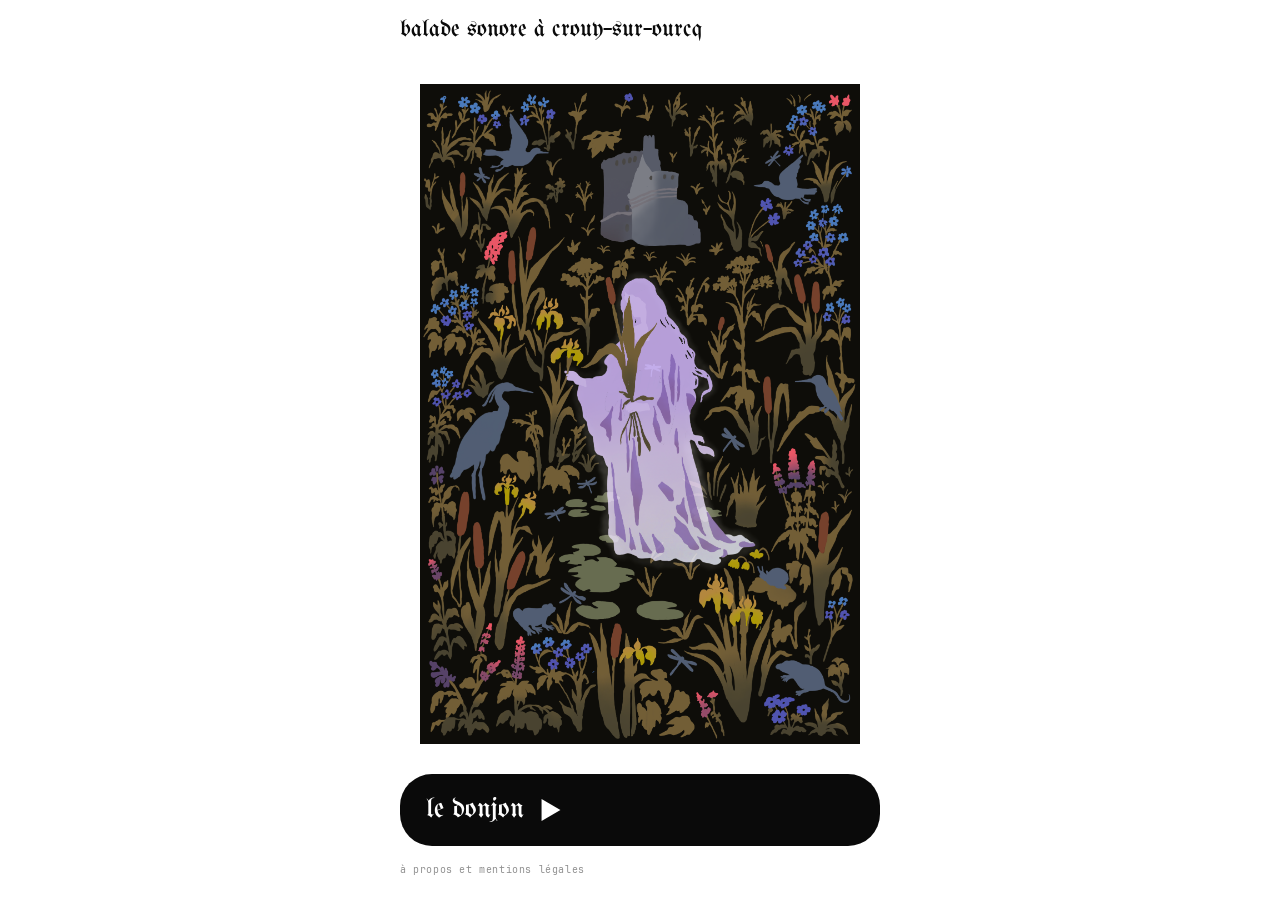
==== commit 91bfdc96: "Add files via upload" ====
--- a/donjon.html
+++ b/donjon.html
@@ -13,7 +13,7 @@
 <body class="stop-page">
 
 <header>
-  <a class="brand" href="index.html">balade sonore à Crouy-sur-Ourcq</a>
+  <a class="brand" href="index.html">balade sonore à crouy&#8211;sur&#8211;ourcq</a>
 </header>
 
 <main>
@@ -23,7 +23,7 @@
 
   <button class="play-main" id="s-play" type="button" aria-label="Écouter : Le donjon">
     <span class="play-main__row">
-      <span class="play-main__t">Le donjon</span>
+      <span class="play-main__t">le donjon</span>
       <span class="play-main__ic" id="s-playicon" aria-hidden="true"><svg viewBox="0 0 12 14"><path d="M0 0l12 7-12 7z"/></svg></span>
     </span>
     <span class="play-main__bar" id="p-bar" aria-hidden="true"><i id="p-fill"></i></span>
--- a/style.css
+++ b/style.css
@@ -63,11 +63,11 @@
 }
 .about p{margin-top:var(--lh);font-size:15px;line-height:1.6}
 .about .legal p{font-size:13px;line-height:1.6;margin-top:calc(var(--lh)*.75)}
-.about a{text-decoration:underline;text-underline-offset:3px}
+.about a{text-decoration:underline;text-underline-offset:3px;overflow-wrap:anywhere}
 .credits{margin-top:calc(var(--lh)*1.5);display:flex;flex-direction:column;gap:18px}
 .credits div{display:flex;flex-direction:column;gap:4px}
 .credits .k{font-size:10px;letter-spacing:.12em;text-transform:uppercase;color:var(--dim)}
-.credits .v{font-size:15px}
+.credits .v{font-size:15px;overflow-wrap:anywhere}
 
 /* ---------- page d'un arrêt ----------
    L'illustration ET le bouton doivent toujours tenir dans l'écran,
@@ -132,7 +132,7 @@
 
 .stop-legal{
   flex:0 0 auto;
-  margin-top:12px;text-align:center;
+  margin-top:12px;text-align:left;
   font-size:10px;letter-spacing:.06em;color:var(--dim);
 }
 
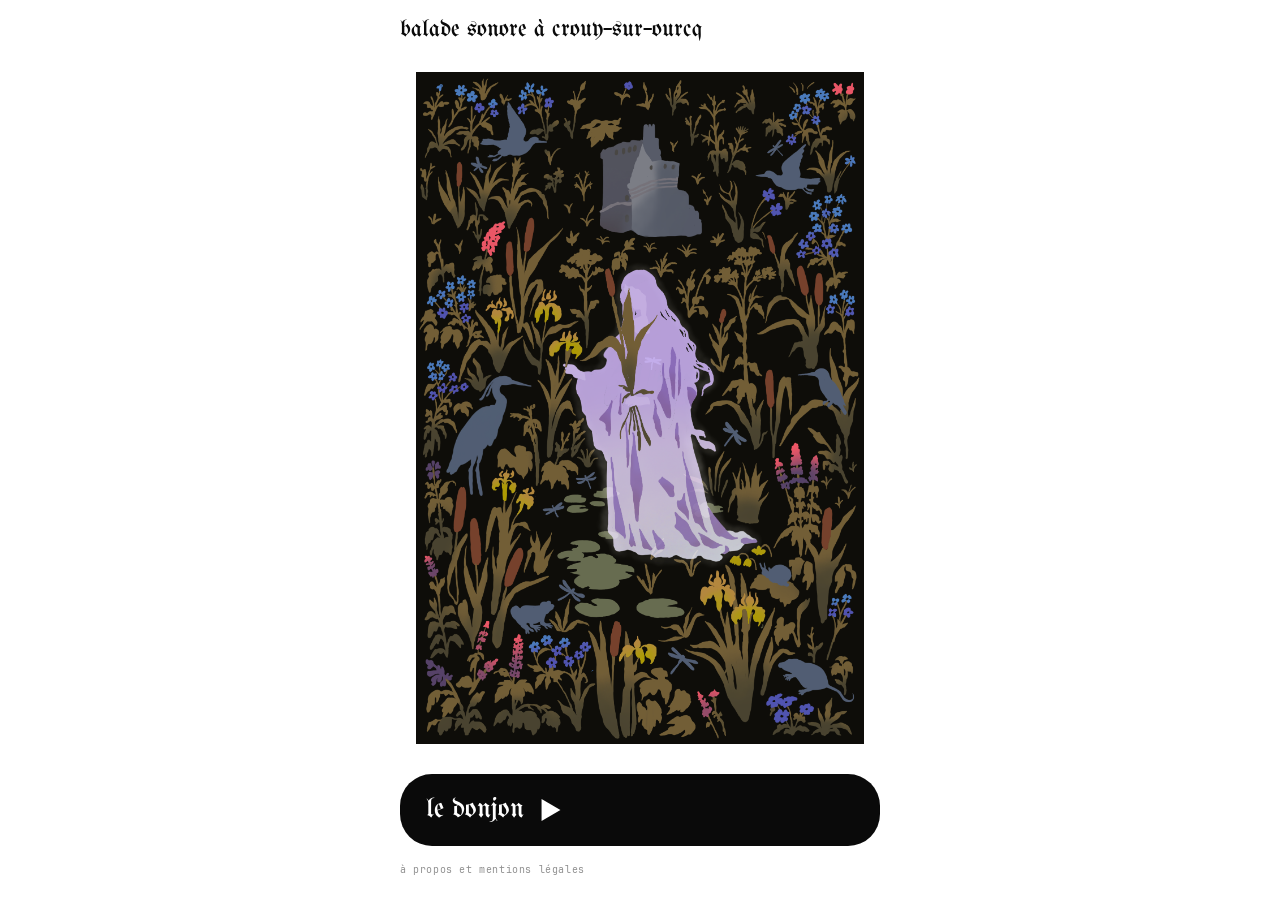
==== commit 041c15ff: "Add files via upload" ====
--- a/donjon.html
+++ b/donjon.html
@@ -32,7 +32,7 @@
 
   <p class="err" id="s-err" role="alert" hidden>Le son ne se charge pas. Vérifiez votre connexion internet, puis appuyez de nouveau sur le bouton.</p>
 
-  <a class="stop-legal" href="index.html#mentions">à propos et mentions légales</a>
+  <a class="stop-legal" href="index.html">à propos et mentions légales</a>
 </main>
 
 <audio id="audio" preload="metadata" playsinline></audio>
--- a/style.css
+++ b/style.css
@@ -28,6 +28,8 @@
 
 *{box-sizing:border-box;margin:0;padding:0}
 html{-webkit-text-size-adjust:100%}
+/* page « à propos » : pas d'effet élastique au-delà de la fin du texte */
+html:has(main.about), html:has(main.about) body{overscroll-behavior:none}
 body{
   background:var(--bg);color:var(--ink);
   font-family:var(--mono);
@@ -85,7 +87,7 @@
   padding-bottom:calc(var(--lh)*.75);
 }
 .illu{
-  margin-top:var(--lh);
+  margin-top:12px;   /* + le bas de l'en-tête (~18px) = même écart qu'entre image et bouton */
   width:100%;
   display:flex;align-items:center;justify-content:center;
   overflow:hidden;
